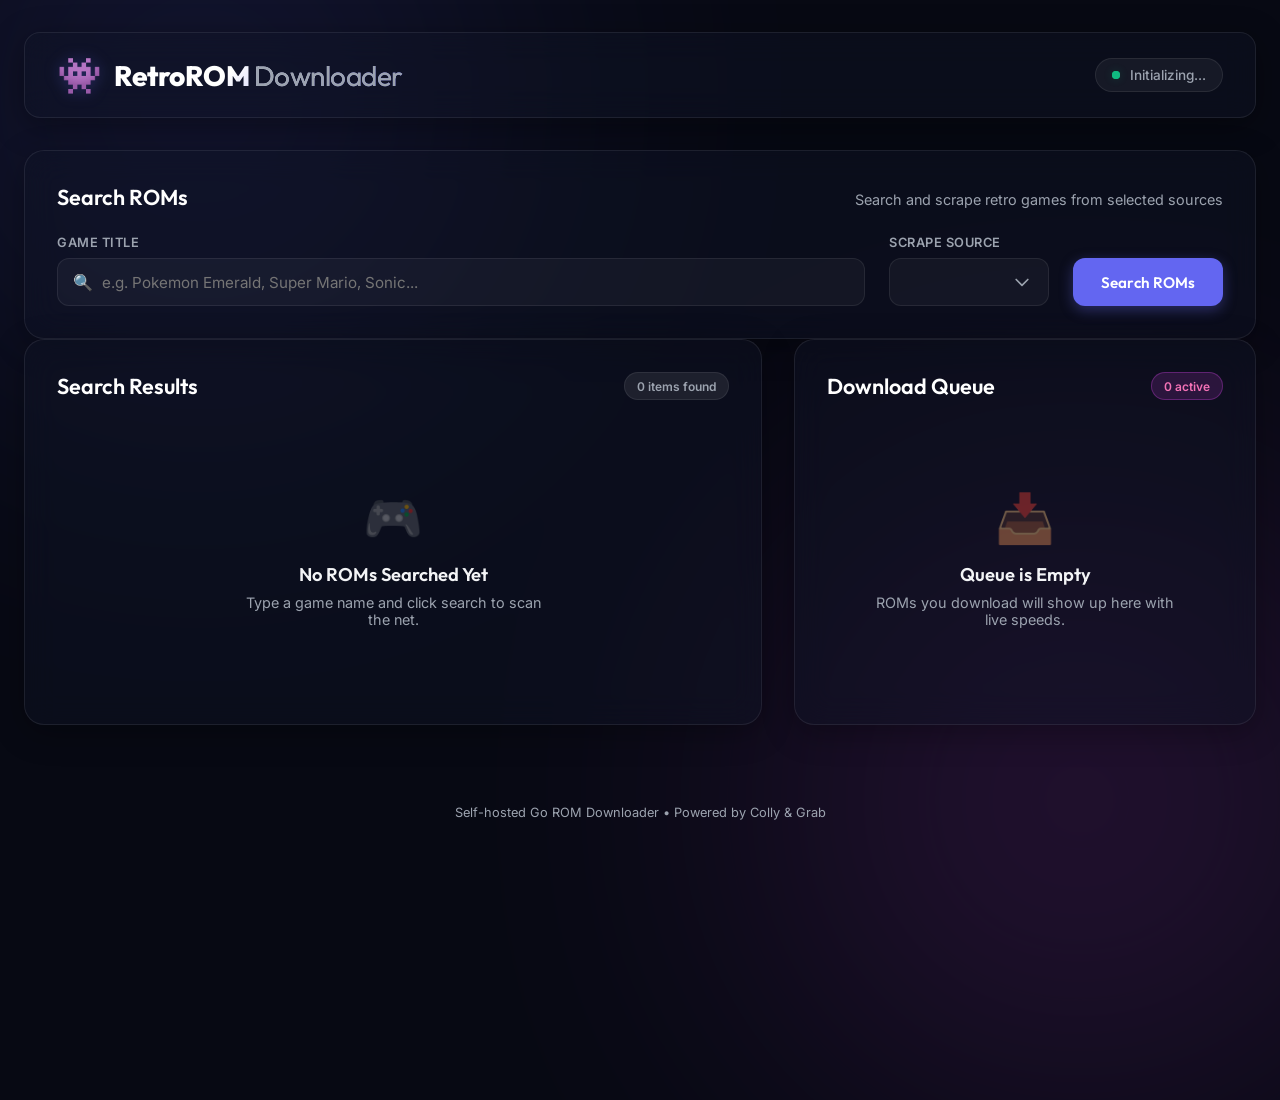
==== static/index.html @ f1692f35 "wrap in web app" ====
<!DOCTYPE html>
<html lang="en">
<head>
    <meta charset="UTF-8">
    <meta name="viewport" content="width=device-width, initial-scale=1.0">
    <title>RetroROM Downloader</title>
    <link rel="preconnect" href="https://fonts.googleapis.com">
    <link rel="preconnect" href="https://fonts.gstatic.com" crossorigin>
    <link href="https://fonts.googleapis.com/css2?family=Inter:wght@300;400;500;600;700&family=Outfit:wght@400;600;800&display=swap" rel="stylesheet">
    <link rel="stylesheet" href="/static/style.css">
</head>
<body>
    <div class="background-glow bg-glow-1"></div>
    <div class="background-glow bg-glow-2"></div>

    <div class="app-container">
        <!-- Header -->
        <header class="app-header">
            <div class="logo-area">
                <span class="logo-icon">👾</span>
                <h1>RetroROM <span>Downloader</span></h1>
            </div>
            <div class="server-config" id="server-config">
                <span class="pulse-indicator"></span>
                <span class="config-text">Initializing...</span>
            </div>
        </header>

        <main class="app-main">
            <!-- Search Section -->
            <section class="card search-card">
                <div class="card-header">
                    <h2>Search ROMs</h2>
                    <p class="subtitle">Search and scrape retro games from selected sources</p>
                </div>
                <form id="search-form" class="search-form">
                    <div class="form-group flex-1">
                        <label for="search-query">Game Title</label>
                        <div class="input-wrapper">
                            <span class="input-icon">🔍</span>
                            <input type="text" id="search-query" placeholder="e.g. Pokemon Emerald, Super Mario, Sonic..." required>
                        </div>
                    </div>
                    <div class="form-group">
                        <label for="source-select">Scrape Source</label>
                        <select id="source-select">
                            <!-- Dynamically loaded -->
                        </select>
                    </div>
                    <button type="submit" class="btn btn-primary" id="search-btn">
                        <span>Search ROMs</span>
                    </button>
                </form>
            </section>

            <!-- Results & Queue Layout -->
            <div class="layout-grid">
                <!-- Results Panel -->
                <section class="card results-card">
                    <div class="card-header">
                        <h2>Search Results</h2>
                        <span class="badge" id="results-count">0 items found</span>
                    </div>
                    
                    <div id="no-results" class="empty-state">
                        <span class="empty-icon">🎮</span>
                        <h3>No ROMs Searched Yet</h3>
                        <p>Type a game name and click search to scan the net.</p>
                    </div>

                    <div id="search-loading" class="skeleton-wrapper hidden">
                        <div class="skeleton-card"></div>
                        <div class="skeleton-card"></div>
                        <div class="skeleton-card"></div>
                    </div>

                    <div id="results-grid" class="results-grid hidden">
                        <!-- Dynamically populated -->
                    </div>
                </section>

                <!-- Queue / Downloads Panel -->
                <section class="card queue-card">
                    <div class="card-header">
                        <h2>Download Queue</h2>
                        <span class="badge badge-accent" id="active-count">0 active</span>
                    </div>

                    <div id="empty-queue" class="empty-state">
                        <span class="empty-icon">📥</span>
                        <h3>Queue is Empty</h3>
                        <p>ROMs you download will show up here with live speeds.</p>
                    </div>

                    <div id="queue-list" class="queue-list">
                        <!-- Dynamically populated -->
                    </div>
                </section>
            </div>
        </main>

        <footer class="app-footer">
            <p>Self-hosted Go ROM Downloader &bull; Powered by Colly & Grab</p>
        </footer>
    </div>

    <script src="/static/app.js"></script>
</body>
</html>
---- static/style.css ----
:root {
    --bg-dark: #070913;
    --bg-card: rgba(16, 20, 38, 0.45);
    --border-glass: rgba(255, 255, 255, 0.08);
    --border-hover: rgba(255, 255, 255, 0.15);
    
    --primary: #6366f1;
    --primary-glow: rgba(99, 102, 241, 0.35);
    --primary-hover: #4f46e5;
    
    --accent: #d946ef;
    --accent-glow: rgba(217, 70, 239, 0.25);
    
    --success: #10b981;
    --success-glow: rgba(16, 185, 129, 0.2);
    --warning: #f59e0b;
    --danger: #ef4444;

    --text-main: #f3f4f6;
    --text-muted: #9ca3af;
    --text-inverse: #ffffff;
    
    --font-heading: 'Outfit', -apple-system, BlinkMacSystemFont, "Segoe UI", Roboto, sans-serif;
    --font-body: 'Inter', -apple-system, BlinkMacSystemFont, "Segoe UI", Roboto, sans-serif;
    
    --transition-smooth: all 0.3s cubic-bezier(0.4, 0, 0.2, 1);
}

* {
    box-sizing: border-box;
    margin: 0;
    padding: 0;
}

body {
    background-color: var(--bg-dark);
    color: var(--text-main);
    font-family: var(--font-body);
    min-height: 100vh;
    position: relative;
    overflow-x: hidden;
    padding-bottom: 2rem;
}

/* Background Glowing Blobs */
.background-glow {
    position: absolute;
    width: 600px;
    height: 600px;
    border-radius: 50%;
    filter: blur(150px);
    opacity: 0.15;
    z-index: -1;
    pointer-events: none;
}

.bg-glow-1 {
    background: var(--primary);
    top: -200px;
    left: -100px;
}

.bg-glow-2 {
    background: var(--accent);
    bottom: -200px;
    right: -100px;
}

.app-container {
    max-width: 1400px;
    margin: 0 auto;
    padding: 2rem 1.5rem;
    display: flex;
    flex-direction: column;
    gap: 2rem;
}

/* Header */
.app-header {
    display: flex;
    justify-content: space-between;
    align-items: center;
    padding: 1.25rem 2rem;
    background: var(--bg-card);
    border: 1px solid var(--border-glass);
    backdrop-filter: blur(16px);
    -webkit-backdrop-filter: blur(16px);
    border-radius: 16px;
    box-shadow: 0 8px 32px 0 rgba(0, 0, 0, 0.37);
}

.logo-area {
    display: flex;
    align-items: center;
    gap: 0.75rem;
}

.logo-icon {
    font-size: 2.25rem;
    filter: drop-shadow(0 0 8px var(--primary-glow));
    animation: float 3s ease-in-out infinite;
}

.logo-area h1 {
    font-family: var(--font-heading);
    font-weight: 800;
    font-size: 1.75rem;
    letter-spacing: -0.5px;
    background: linear-gradient(135deg, #fff 40%, var(--primary) 100%);
    -webkit-background-clip: text;
    -webkit-text-fill-color: transparent;
}

.logo-area h1 span {
    font-weight: 400;
    color: var(--text-muted);
    -webkit-text-fill-color: var(--text-muted);
}

.server-config {
    display: flex;
    align-items: center;
    gap: 0.65rem;
    background: rgba(255, 255, 255, 0.05);
    padding: 0.5rem 1rem;
    border-radius: 99px;
    border: 1px solid var(--border-glass);
}

.pulse-indicator {
    width: 8px;
    height: 8px;
    background-color: var(--success);
    border-radius: 50%;
    box-shadow: 0 0 10px var(--success-glow);
    position: relative;
}

.pulse-indicator::after {
    content: '';
    position: absolute;
    width: 100%;
    height: 100%;
    top: 0;
    left: 0;
    background-color: var(--success);
    border-radius: 50%;
    animation: ping 1.5s cubic-bezier(0, 0, 0.2, 1) infinite;
}

.config-text {
    font-size: 0.85rem;
    font-weight: 500;
    color: var(--text-muted);
}

.config-text strong {
    color: var(--text-main);
}

/* Cards Design */
.card {
    background: var(--bg-card);
    border: 1px solid var(--border-glass);
    backdrop-filter: blur(16px);
    -webkit-backdrop-filter: blur(16px);
    border-radius: 20px;
    padding: 2rem;
    box-shadow: 0 8px 32px 0 rgba(0, 0, 0, 0.3);
    transition: var(--transition-smooth);
}

.card:hover {
    border-color: rgba(255, 255, 255, 0.12);
    box-shadow: 0 12px 40px 0 rgba(0, 0, 0, 0.4);
}

.card-header {
    margin-bottom: 1.5rem;
    display: flex;
    justify-content: space-between;
    align-items: center;
}

.card-header h2 {
    font-family: var(--font-heading);
    font-weight: 600;
    font-size: 1.35rem;
    color: #ffffff;
}

.subtitle {
    font-size: 0.9rem;
    color: var(--text-muted);
    margin-top: 0.25rem;
}

.badge {
    background: rgba(255, 255, 255, 0.08);
    border: 1px solid var(--border-glass);
    padding: 0.35rem 0.75rem;
    border-radius: 99px;
    font-size: 0.75rem;
    font-weight: 600;
    color: var(--text-muted);
}

.badge-accent {
    background: rgba(217, 70, 239, 0.15);
    border-color: rgba(217, 70, 239, 0.3);
    color: #f472b6;
}

/* Search Form */
.search-form {
    display: flex;
    flex-wrap: wrap;
    gap: 1.5rem;
    align-items: flex-end;
}

.form-group {
    display: flex;
    flex-direction: column;
    gap: 0.5rem;
}

.flex-1 {
    flex: 1;
    min-width: 280px;
}

.form-group label {
    font-size: 0.8rem;
    font-weight: 600;
    text-transform: uppercase;
    letter-spacing: 0.5px;
    color: var(--text-muted);
}

.input-wrapper {
    position: relative;
    display: flex;
    align-items: center;
}

.input-icon {
    position: absolute;
    left: 1rem;
    font-size: 1rem;
    color: var(--text-muted);
}

.search-form input[type="text"],
.search-form select {
    width: 100%;
    background: rgba(255, 255, 255, 0.04);
    border: 1px solid var(--border-glass);
    border-radius: 12px;
    padding: 0.85rem 1rem 0.85rem 2.75rem;
    color: var(--text-main);
    font-family: var(--font-body);
    font-size: 0.95rem;
    outline: none;
    transition: var(--transition-smooth);
}

.search-form select {
    padding-left: 1.25rem;
    cursor: pointer;
    min-width: 160px;
    appearance: none;
    background-image: url("data:image/svg+xml,%3Csvg xmlns='http://www.w3.org/2000/svg' fill='none' viewBox='0 0 24 24' stroke='%239ca3af'%3E%3Cpath stroke-linecap='round' stroke-linejoin='round' stroke-width='2' d='M19 9l-7 7-7-7'/%3E%3C/svg%3E");
    background-repeat: no-repeat;
    background-position: right 1rem center;
    background-size: 1.25rem;
    padding-right: 2.75rem;
}

.search-form input[type="text"]:focus,
.search-form select:focus {
    border-color: var(--primary);
    background: rgba(255, 255, 255, 0.08);
    box-shadow: 0 0 0 3px var(--primary-glow);
}

.btn {
    border: none;
    border-radius: 12px;
    padding: 0.9rem 1.75rem;
    font-family: var(--font-heading);
    font-weight: 600;
    font-size: 0.95rem;
    cursor: pointer;
    display: flex;
    align-items: center;
    justify-content: center;
    gap: 0.5rem;
    transition: var(--transition-smooth);
}

.btn-primary {
    background: var(--primary);
    color: var(--text-inverse);
    box-shadow: 0 4px 14px 0 var(--primary-glow);
}

.btn-primary:hover {
    background: var(--primary-hover);
    transform: translateY(-2px);
    box-shadow: 0 6px 20px 0 var(--primary-glow);
}

.btn-primary:active {
    transform: translateY(0);
}

.btn-secondary {
    background: rgba(255, 255, 255, 0.06);
    border: 1px solid var(--border-glass);
    color: var(--text-main);
}

.btn-secondary:hover {
    background: rgba(255, 255, 255, 0.12);
    border-color: var(--border-hover);
}

/* Layout Grid */
.layout-grid {
    display: grid;
    grid-template-columns: 1.6fr 1fr;
    gap: 2rem;
}

@media (max-width: 1024px) {
    .layout-grid {
        grid-template-columns: 1fr;
    }
}

/* Empty States */
.empty-state {
    display: flex;
    flex-direction: column;
    align-items: center;
    justify-content: center;
    padding: 4rem 2rem;
    text-align: center;
    color: var(--text-muted);
}

.empty-icon {
    font-size: 3rem;
    margin-bottom: 1rem;
    opacity: 0.4;
}

.empty-state h3 {
    font-family: var(--font-heading);
    font-weight: 600;
    font-size: 1.15rem;
    color: var(--text-main);
    margin-bottom: 0.5rem;
}

.empty-state p {
    font-size: 0.9rem;
    max-width: 320px;
}

/* Results Grid */
.results-grid {
    display: flex;
    flex-direction: column;
    gap: 1rem;
    max-height: 520px;
    overflow-y: auto;
    padding-right: 0.5rem;
}

/* Scrollbar Customization */
.results-grid::-webkit-scrollbar,
.queue-list::-webkit-scrollbar {
    width: 6px;
}

.results-grid::-webkit-scrollbar-track,
.queue-list::-webkit-scrollbar-track {
    background: rgba(255, 255, 255, 0.02);
    border-radius: 99px;
}

.results-grid::-webkit-scrollbar-thumb,
.queue-list::-webkit-scrollbar-thumb {
    background: rgba(255, 255, 255, 0.1);
    border-radius: 99px;
}

.results-grid::-webkit-scrollbar-thumb:hover,
.queue-list::-webkit-scrollbar-thumb:hover {
    background: rgba(255, 255, 255, 0.2);
}

.rom-item {
    display: flex;
    justify-content: space-between;
    align-items: center;
    padding: 1rem 1.25rem;
    background: rgba(255, 255, 255, 0.02);
    border: 1px solid var(--border-glass);
    border-radius: 12px;
    transition: var(--transition-smooth);
}

.rom-item:hover {
    background: rgba(255, 255, 255, 0.05);
    border-color: var(--border-hover);
    transform: translateX(4px);
}

.rom-info {
    display: flex;
    flex-direction: column;
    gap: 0.35rem;
}

.rom-name {
    font-size: 0.95rem;
    font-weight: 600;
    color: #ffffff;
}

.rom-meta {
    display: flex;
    align-items: center;
    gap: 0.75rem;
    font-size: 0.8rem;
    color: var(--text-muted);
}

.rom-console-badge {
    background: rgba(99, 102, 241, 0.12);
    color: #a5b4fc;
    padding: 0.15rem 0.5rem;
    border-radius: 6px;
    font-size: 0.75rem;
    font-weight: 500;
}

.btn-download-action {
    padding: 0.5rem 1rem;
    font-size: 0.85rem;
    border-radius: 8px;
}

/* Queue List & Progress Cards */
.queue-list {
    display: flex;
    flex-direction: column;
    gap: 1rem;
    max-height: 520px;
    overflow-y: auto;
    padding-right: 0.5rem;
}

.download-task-card {
    background: rgba(255, 255, 255, 0.02);
    border: 1px solid var(--border-glass);
    border-radius: 14px;
    padding: 1.25rem;
    display: flex;
    flex-direction: column;
    gap: 0.85rem;
    transition: var(--transition-smooth);
}

.task-header {
    display: flex;
    justify-content: space-between;
    align-items: flex-start;
    gap: 0.5rem;
}

.task-title {
    font-size: 0.95rem;
    font-weight: 600;
    color: #ffffff;
    line-height: 1.3;
}

.task-console {
    font-size: 0.75rem;
    color: var(--text-muted);
    margin-top: 0.15rem;
}

.task-status-badge {
    font-size: 0.7rem;
    font-weight: 700;
    text-transform: uppercase;
    padding: 0.2rem 0.5rem;
    border-radius: 6px;
    letter-spacing: 0.2px;
}

.status-queued {
    background: rgba(245, 158, 11, 0.15);
    color: #fbbf24;
}

.status-downloading {
    background: rgba(99, 102, 241, 0.15);
    color: #818cf8;
}

.status-completed {
    background: rgba(16, 185, 129, 0.15);
    color: #34d399;
}

.status-failed {
    background: rgba(239, 68, 68, 0.15);
    color: #f87171;
}

.progress-container {
    width: 100%;
    display: flex;
    flex-direction: column;
    gap: 0.4rem;
}

.progress-bar-bg {
    width: 100%;
    height: 6px;
    background: rgba(255, 255, 255, 0.06);
    border-radius: 99px;
    overflow: hidden;
}

.progress-bar-fill {
    height: 100%;
    background: linear-gradient(90deg, var(--primary) 0%, var(--accent) 100%);
    border-radius: 99px;
    width: 0%;
    transition: width 0.3s cubic-bezier(0.4, 0, 0.2, 1);
}

.task-card-completed .progress-bar-fill {
    background: var(--success);
}

.task-card-failed .progress-bar-fill {
    background: var(--danger);
}

.progress-metrics {
    display: flex;
    justify-content: space-between;
    font-size: 0.75rem;
    color: var(--text-muted);
}

.metric-left {
    display: flex;
    gap: 0.75rem;
}

.metric-highlight {
    color: var(--text-main);
    font-weight: 500;
}

.metric-error {
    color: #f87171;
    font-weight: 500;
    max-width: 250px;
    overflow: hidden;
    text-overflow: ellipsis;
    white-space: nowrap;
}

/* Skeleton Loading Animation */
.skeleton-wrapper {
    display: flex;
    flex-direction: column;
    gap: 1rem;
}

.skeleton-card {
    height: 60px;
    background: linear-gradient(90deg, rgba(255, 255, 255, 0.01) 25%, rgba(255, 255, 255, 0.05) 50%, rgba(255, 255, 255, 0.01) 75%);
    background-size: 200% 100%;
    animation: loading 1.5s infinite;
    border-radius: 12px;
    border: 1px solid var(--border-glass);
}

/* Footer */
.app-footer {
    text-align: center;
    margin-top: 3rem;
    font-size: 0.8rem;
    color: var(--text-muted);
}

/* Keyframe Animations */
@keyframes float {
    0%, 100% {
        transform: translateY(0);
    }
    50% {
        transform: translateY(-6px);
    }
}

@keyframes ping {
    75%, 100% {
        transform: scale(2.2);
        opacity: 0;
    }
}

@keyframes loading {
    0% {
        background-position: 200% 0;
    }
    100% {
        background-position: -200% 0;
    }
}

/* Helper Utilities */
.hidden {
    display: none !important;
}
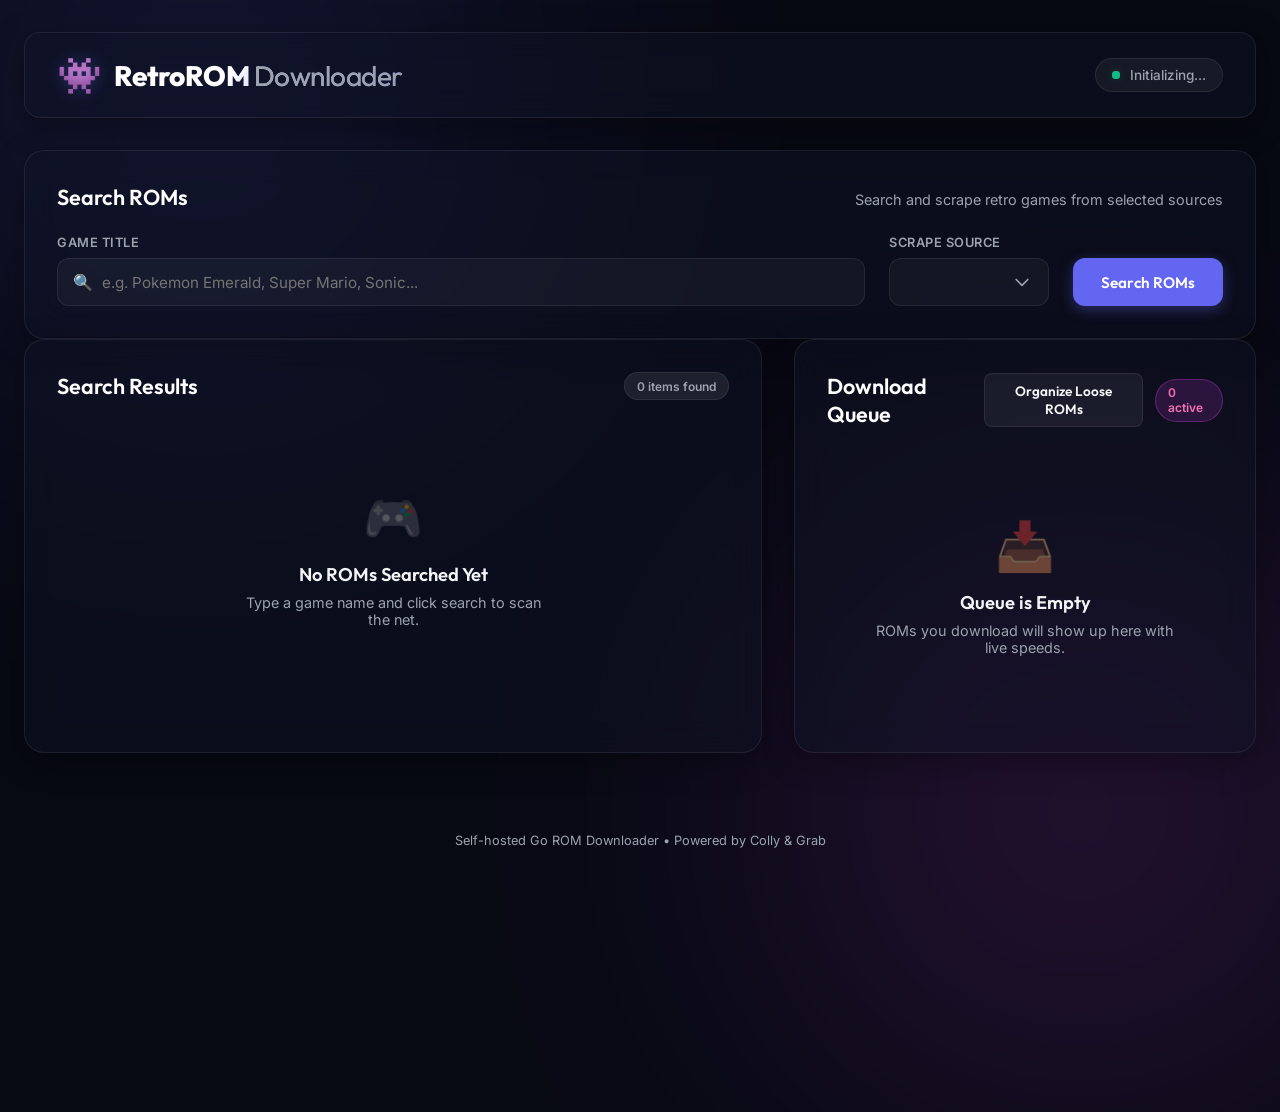
==== commit d2c0f056: "click for process" ====
--- a/static/index.html
+++ b/static/index.html
@@ -83,7 +83,10 @@
                 <section class="card queue-card">
                     <div class="card-header">
                         <h2>Download Queue</h2>
-                        <span class="badge badge-accent" id="active-count">0 active</span>
+                        <div style="display: flex; align-items: center; gap: 0.75rem;">
+                            <button id="organize-btn" class="btn btn-secondary btn-download-action">Organize Loose ROMs</button>
+                            <span class="badge badge-accent" id="active-count">0 active</span>
+                        </div>
                     </div>
 
                     <div id="empty-queue" class="empty-state">
--- a/static/style.css
+++ b/static/style.css
@@ -519,6 +519,11 @@
     color: #34d399;
 }
 
+.status-decompressing {
+    background: rgba(217, 70, 239, 0.15);
+    color: #e879f9;
+}
+
 .status-failed {
     background: rgba(239, 68, 68, 0.15);
     color: #f87171;
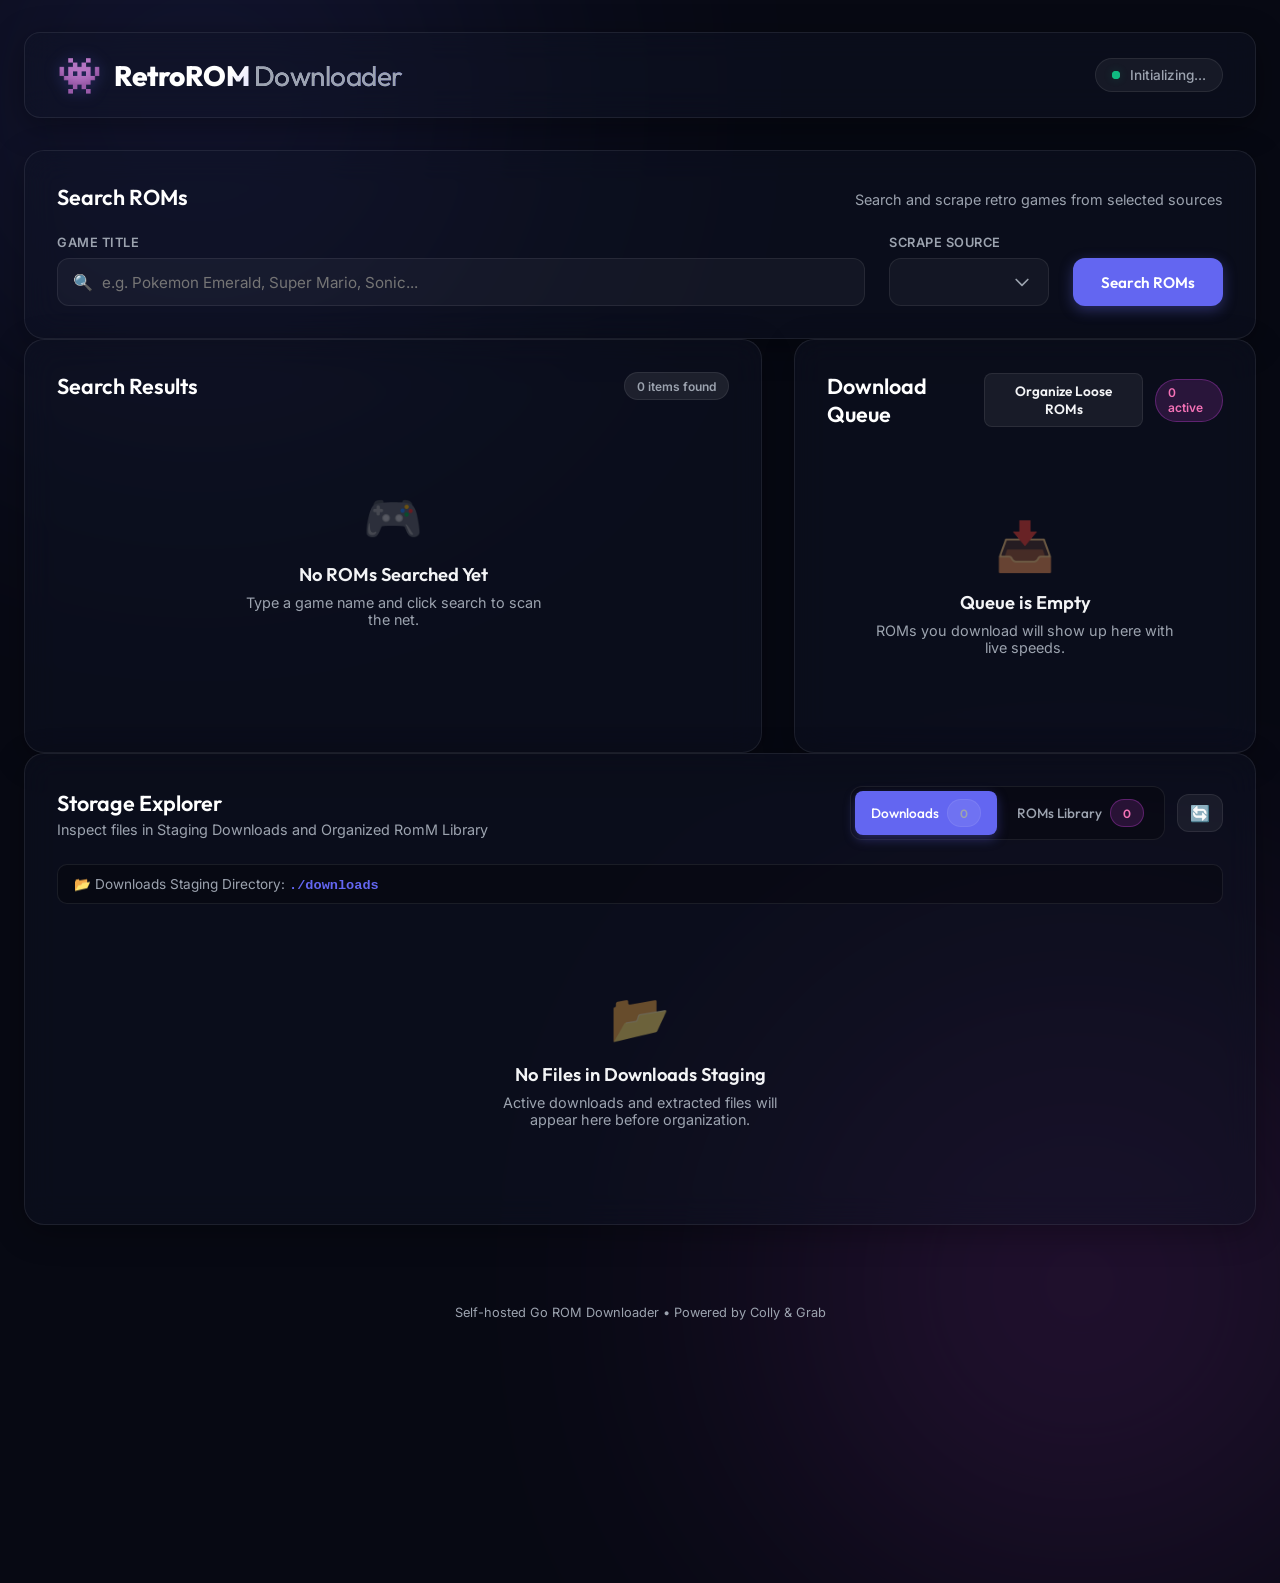
==== commit a2d9a208: "map roms folder and list files in web interface" ====
--- a/static/index.html
+++ b/static/index.html
@@ -100,6 +100,85 @@
                     </div>
                 </section>
             </div>
+
+            <!-- Storage & ROMs Explorer Section -->
+            <section class="card files-card">
+                <div class="card-header">
+                    <div>
+                        <h2>Storage Explorer</h2>
+                        <p class="subtitle">Inspect files in Staging Downloads and Organized RomM Library</p>
+                    </div>
+                    <div style="display: flex; align-items: center; gap: 0.75rem;">
+                        <div class="tab-buttons">
+                            <button id="tab-downloads-btn" class="btn btn-tab active">
+                                <span>Downloads</span>
+                                <span class="badge" id="downloads-count-badge">0</span>
+                            </button>
+                            <button id="tab-roms-btn" class="btn btn-tab">
+                                <span>ROMs Library</span>
+                                <span class="badge badge-accent" id="roms-count-badge">0</span>
+                            </button>
+                        </div>
+                        <button id="refresh-files-btn" class="btn btn-secondary btn-icon-only" title="Refresh files list">
+                            🔄
+                        </button>
+                    </div>
+                </div>
+
+                <!-- Downloads View -->
+                <div id="downloads-files-view" class="files-view">
+                    <div class="folder-path-bar">
+                        📂 <span>Downloads Staging Directory:</span> <strong id="downloads-path-display">./downloads</strong>
+                    </div>
+                    <div id="downloads-empty" class="empty-state">
+                        <span class="empty-icon">📂</span>
+                        <h3>No Files in Downloads Staging</h3>
+                        <p>Active downloads and extracted files will appear here before organization.</p>
+                    </div>
+                    <div id="downloads-file-table" class="file-table-wrapper hidden">
+                        <table class="file-table">
+                            <thead>
+                                <tr>
+                                    <th>Name</th>
+                                    <th>Path</th>
+                                    <th>Size</th>
+                                    <th>Modified</th>
+                                </tr>
+                            </thead>
+                            <tbody id="downloads-file-list">
+                                <!-- Populated dynamically -->
+                            </tbody>
+                        </table>
+                    </div>
+                </div>
+
+                <!-- ROMs View -->
+                <div id="roms-files-view" class="files-view hidden">
+                    <div class="folder-path-bar">
+                        👾 <span>RomM Library Directory:</span> <strong id="roms-path-display">./roms</strong>
+                    </div>
+                    <div id="roms-empty" class="empty-state">
+                        <span class="empty-icon">🕹️</span>
+                        <h3>No Organized ROMs Yet</h3>
+                        <p>Downloaded games will be mapped into platform folders (e.g. snes/, n64/) in RomM style.</p>
+                    </div>
+                    <div id="roms-file-table" class="file-table-wrapper hidden">
+                        <table class="file-table">
+                            <thead>
+                                <tr>
+                                    <th>Name</th>
+                                    <th>Platform / Path</th>
+                                    <th>Size</th>
+                                    <th>Modified</th>
+                                </tr>
+                            </thead>
+                            <tbody id="roms-file-list">
+                                <!-- Populated dynamically -->
+                            </tbody>
+                        </table>
+                    </div>
+                </div>
+            </section>
         </main>
 
         <footer class="app-footer">
--- a/static/style.css
+++ b/static/style.css
@@ -640,3 +640,120 @@
 .hidden {
     display: none !important;
 }
+
+/* Storage & ROMs Explorer Styles */
+.tab-buttons {
+    display: flex;
+    background: rgba(0, 0, 0, 0.25);
+    padding: 4px;
+    border-radius: 12px;
+    border: 1px solid var(--border-glass);
+    gap: 4px;
+}
+
+.btn-tab {
+    background: transparent;
+    border: none;
+    color: var(--text-muted);
+    padding: 0.5rem 1rem;
+    font-size: 0.85rem;
+    font-weight: 500;
+    border-radius: 8px;
+    cursor: pointer;
+    display: flex;
+    align-items: center;
+    gap: 0.5rem;
+    transition: var(--transition-smooth);
+}
+
+.btn-tab:hover {
+    color: var(--text-main);
+}
+
+.btn-tab.active {
+    background: var(--primary);
+    color: #ffffff;
+    box-shadow: 0 4px 12px var(--primary-glow);
+}
+
+.btn-icon-only {
+    padding: 0.5rem 0.75rem;
+    font-size: 1rem;
+    cursor: pointer;
+}
+
+.folder-path-bar {
+    background: rgba(0, 0, 0, 0.25);
+    border: 1px solid var(--border-glass);
+    padding: 0.65rem 1rem;
+    border-radius: 10px;
+    font-size: 0.85rem;
+    color: var(--text-muted);
+    margin-bottom: 1.25rem;
+}
+
+.folder-path-bar strong {
+    color: var(--primary);
+    font-family: monospace;
+}
+
+.file-table-wrapper {
+    overflow-x: auto;
+    border: 1px solid var(--border-glass);
+    border-radius: 12px;
+    background: rgba(0, 0, 0, 0.15);
+}
+
+.file-table {
+    width: 100%;
+    border-collapse: collapse;
+    text-align: left;
+    font-size: 0.9rem;
+}
+
+.file-table th {
+    background: rgba(255, 255, 255, 0.04);
+    padding: 0.75rem 1rem;
+    font-weight: 600;
+    color: var(--text-muted);
+    border-bottom: 1px solid var(--border-glass);
+}
+
+.file-table td {
+    padding: 0.75rem 1rem;
+    border-bottom: 1px solid var(--border-glass);
+    color: var(--text-main);
+}
+
+.file-table tr:last-child td {
+    border-bottom: none;
+}
+
+.file-table tr:hover td {
+    background: rgba(255, 255, 255, 0.03);
+}
+
+.file-icon {
+    margin-right: 0.5rem;
+}
+
+.path-code {
+    font-family: monospace;
+    font-size: 0.85rem;
+    color: var(--text-muted);
+    background: rgba(255, 255, 255, 0.05);
+    padding: 0.15rem 0.4rem;
+    border-radius: 4px;
+}
+
+.platform-badge {
+    background: rgba(217, 70, 239, 0.15);
+    color: var(--accent);
+    border: 1px solid rgba(217, 70, 239, 0.3);
+    padding: 0.15rem 0.5rem;
+    border-radius: 4px;
+    font-size: 0.75rem;
+    font-weight: 600;
+    text-transform: uppercase;
+    margin-right: 0.5rem;
+}
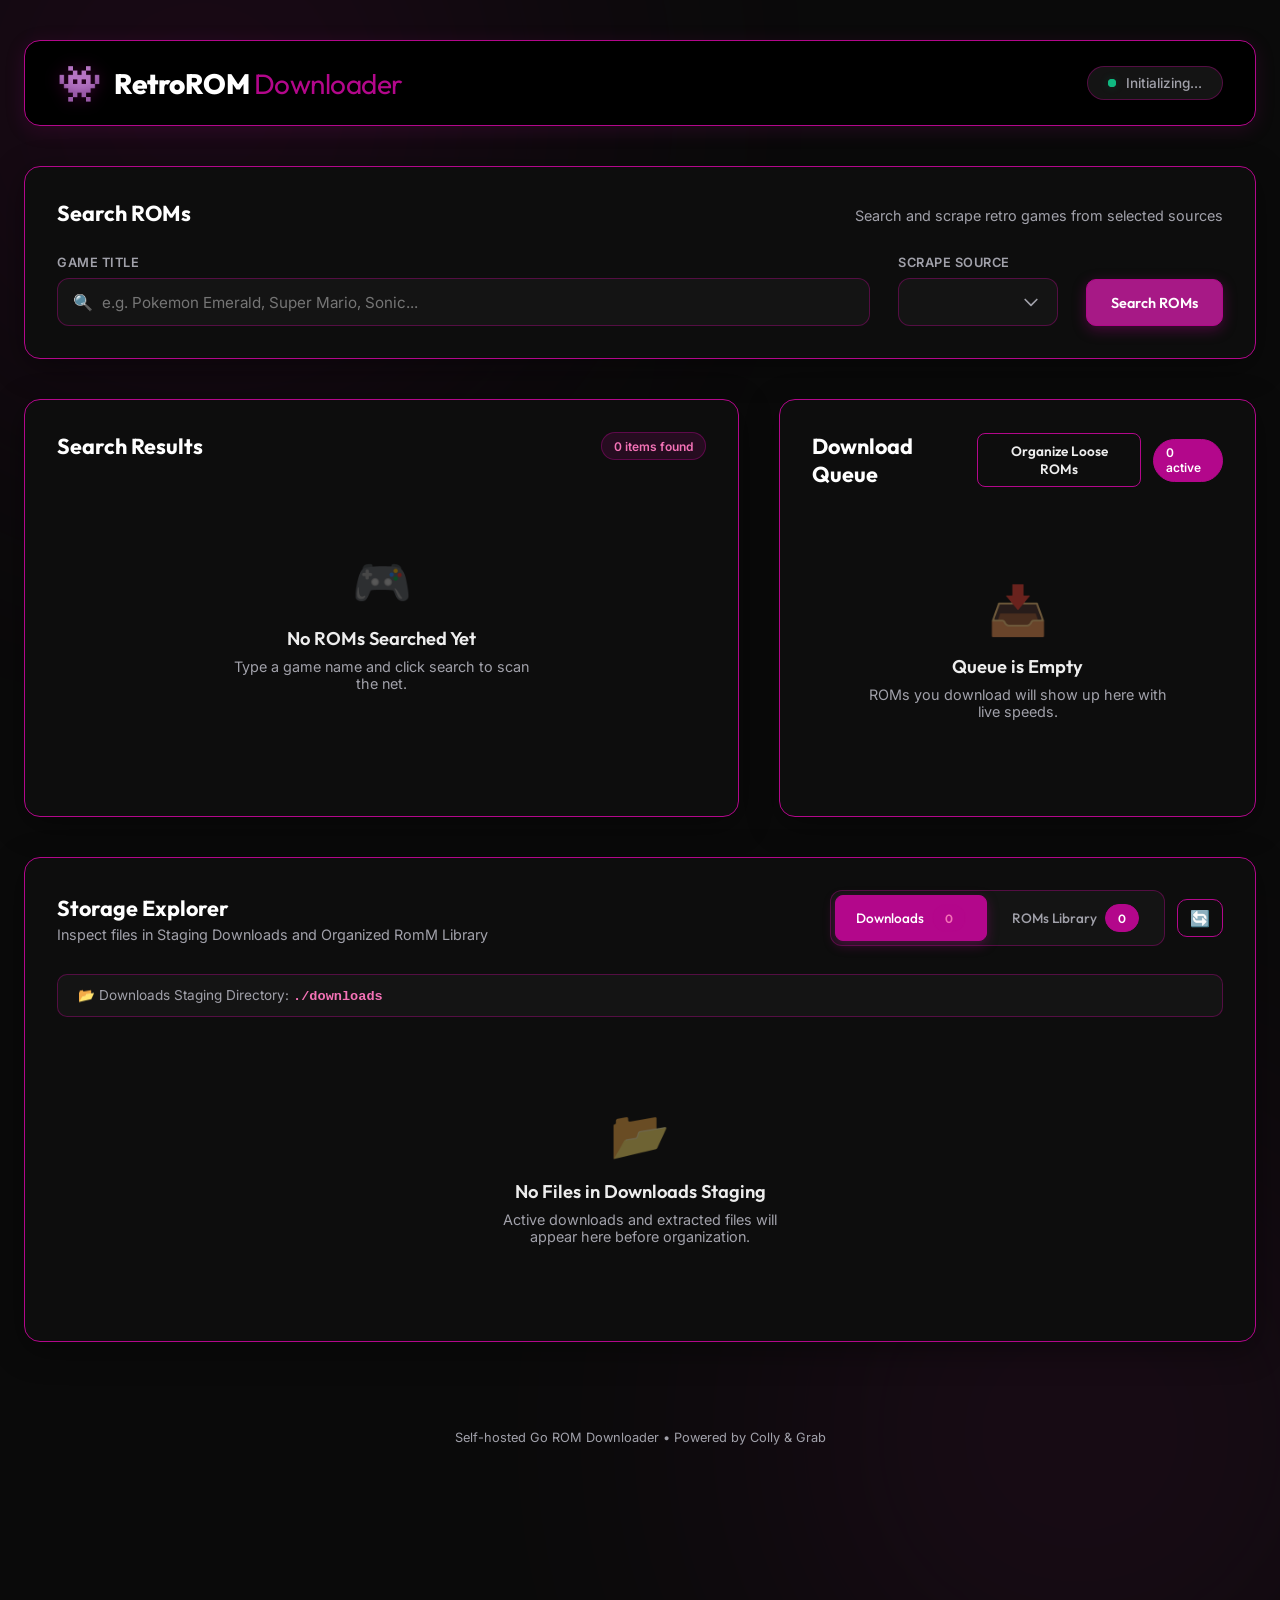
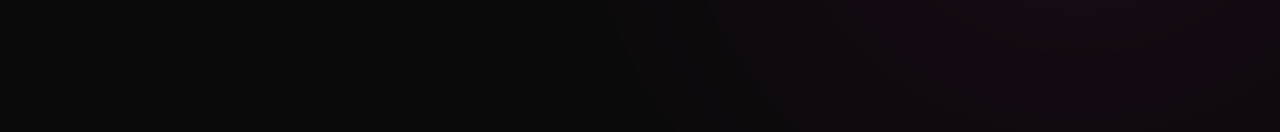
==== commit d1de81b2: "add file deletion from downloads folder in web ui" ====
--- a/static/index.html
+++ b/static/index.html
@@ -143,6 +143,7 @@
                                     <th>Path</th>
                                     <th>Size</th>
                                     <th>Modified</th>
+                                    <th style="text-align: right;">Actions</th>
                                 </tr>
                             </thead>
                             <tbody id="downloads-file-list">
--- a/static/style.css
+++ b/static/style.css
@@ -1,29 +1,31 @@
 :root {
-    --bg-dark: #070913;
-    --bg-card: rgba(16, 20, 38, 0.45);
+    --bg-dark: #0a0a0a;
+    --bg-card: #0d0d0d;
+    --bg-card-secondary: #141414;
+    --border-frontdesk: #b3078b;
+    --border-frontdesk-subtle: rgba(179, 7, 139, 0.4);
     --border-glass: rgba(255, 255, 255, 0.08);
-    --border-hover: rgba(255, 255, 255, 0.15);
     
-    --primary: #6366f1;
-    --primary-glow: rgba(99, 102, 241, 0.35);
-    --primary-hover: #4f46e5;
+    --primary: #a71986;
+    --primary-hover: #920671;
+    --primary-glow: rgba(179, 7, 139, 0.35);
     
-    --accent: #d946ef;
-    --accent-glow: rgba(217, 70, 239, 0.25);
+    --accent: #b3078b;
+    --accent-glow: rgba(179, 7, 139, 0.25);
     
     --success: #10b981;
     --success-glow: rgba(16, 185, 129, 0.2);
     --warning: #f59e0b;
     --danger: #ef4444;
 
-    --text-main: #f3f4f6;
-    --text-muted: #9ca3af;
+    --text-main: #ededed;
+    --text-muted: #a1a1aa;
     --text-inverse: #ffffff;
     
     --font-heading: 'Outfit', -apple-system, BlinkMacSystemFont, "Segoe UI", Roboto, sans-serif;
-    --font-body: 'Inter', -apple-system, BlinkMacSystemFont, "Segoe UI", Roboto, sans-serif;
+    --font-body: 'Inter', Arial, Helvetica, sans-serif;
     
-    --transition-smooth: all 0.3s cubic-bezier(0.4, 0, 0.2, 1);
+    --transition-smooth: all 0.2s cubic-bezier(0.4, 0, 0.2, 1);
 }
 
 * {
@@ -39,7 +41,7 @@
     min-height: 100vh;
     position: relative;
     overflow-x: hidden;
-    padding-bottom: 2rem;
+    padding-bottom: 3rem;
 }
 
 /* Background Glowing Blobs */
@@ -48,20 +50,20 @@
     width: 600px;
     height: 600px;
     border-radius: 50%;
-    filter: blur(150px);
-    opacity: 0.15;
+    filter: blur(160px);
+    opacity: 0.12;
     z-index: -1;
     pointer-events: none;
 }
 
 .bg-glow-1 {
-    background: var(--primary);
+    background: var(--accent);
     top: -200px;
     left: -100px;
 }
 
 .bg-glow-2 {
-    background: var(--accent);
+    background: var(--primary);
     bottom: -200px;
     right: -100px;
 }
@@ -69,24 +71,22 @@
 .app-container {
     max-width: 1400px;
     margin: 0 auto;
-    padding: 2rem 1.5rem;
-    display: flex;
-    flex-direction: column;
-    gap: 2rem;
-}
-
-/* Header */
+    padding: 2.5rem 1.5rem;
+    display: flex;
+    flex-direction: column;
+    gap: 2.5rem;
+}
+
+/* Header / Navbar - Front Desk Style */
 .app-header {
     display: flex;
     justify-content: space-between;
     align-items: center;
     padding: 1.25rem 2rem;
-    background: var(--bg-card);
-    border: 1px solid var(--border-glass);
-    backdrop-filter: blur(16px);
-    -webkit-backdrop-filter: blur(16px);
+    background: #000000;
+    border: 1px solid var(--border-frontdesk);
     border-radius: 16px;
-    box-shadow: 0 8px 32px 0 rgba(0, 0, 0, 0.37);
+    box-shadow: 0 4px 20px rgba(179, 7, 139, 0.15);
 }
 
 .logo-area {
@@ -106,25 +106,22 @@
     font-weight: 800;
     font-size: 1.75rem;
     letter-spacing: -0.5px;
-    background: linear-gradient(135deg, #fff 40%, var(--primary) 100%);
-    -webkit-background-clip: text;
-    -webkit-text-fill-color: transparent;
+    color: #ffffff;
 }
 
 .logo-area h1 span {
     font-weight: 400;
-    color: var(--text-muted);
-    -webkit-text-fill-color: var(--text-muted);
+    color: var(--border-frontdesk);
 }
 
 .server-config {
     display: flex;
     align-items: center;
     gap: 0.65rem;
-    background: rgba(255, 255, 255, 0.05);
-    padding: 0.5rem 1rem;
+    background: var(--bg-card-secondary);
+    padding: 0.5rem 1.25rem;
     border-radius: 99px;
-    border: 1px solid var(--border-glass);
+    border: 1px solid var(--border-frontdesk-subtle);
 }
 
 .pulse-indicator {
@@ -158,25 +155,29 @@
     color: var(--text-main);
 }
 
-/* Cards Design */
+/* Cards Design - Front Desk Interface Style */
+.app-main {
+    display: flex;
+    flex-direction: column;
+    gap: 2.5rem;
+}
+
 .card {
     background: var(--bg-card);
-    border: 1px solid var(--border-glass);
-    backdrop-filter: blur(16px);
-    -webkit-backdrop-filter: blur(16px);
-    border-radius: 20px;
+    border: 1px solid var(--border-frontdesk);
+    border-radius: 16px;
     padding: 2rem;
-    box-shadow: 0 8px 32px 0 rgba(0, 0, 0, 0.3);
+    box-shadow: 0 8px 32px 0 rgba(0, 0, 0, 0.4);
     transition: var(--transition-smooth);
 }
 
 .card:hover {
-    border-color: rgba(255, 255, 255, 0.12);
-    box-shadow: 0 12px 40px 0 rgba(0, 0, 0, 0.4);
+    border-color: var(--border-frontdesk);
+    box-shadow: 0 0 20px rgba(179, 7, 139, 0.25);
 }
 
 .card-header {
-    margin-bottom: 1.5rem;
+    margin-bottom: 1.75rem;
     display: flex;
     justify-content: space-between;
     align-items: center;
@@ -184,7 +185,7 @@
 
 .card-header h2 {
     font-family: var(--font-heading);
-    font-weight: 600;
+    font-weight: 700;
     font-size: 1.35rem;
     color: #ffffff;
 }
@@ -196,26 +197,26 @@
 }
 
 .badge {
-    background: rgba(255, 255, 255, 0.08);
-    border: 1px solid var(--border-glass);
+    background: rgba(179, 7, 139, 0.15);
+    border: 1px solid var(--border-frontdesk-subtle);
     padding: 0.35rem 0.75rem;
     border-radius: 99px;
     font-size: 0.75rem;
     font-weight: 600;
-    color: var(--text-muted);
+    color: #f472b6;
 }
 
 .badge-accent {
-    background: rgba(217, 70, 239, 0.15);
-    border-color: rgba(217, 70, 239, 0.3);
-    color: #f472b6;
+    background: var(--accent);
+    border-color: var(--accent);
+    color: #ffffff;
 }
 
 /* Search Form */
 .search-form {
     display: flex;
     flex-wrap: wrap;
-    gap: 1.5rem;
+    gap: 1.75rem;
     align-items: flex-end;
 }
 
@@ -254,8 +255,8 @@
 .search-form input[type="text"],
 .search-form select {
     width: 100%;
-    background: rgba(255, 255, 255, 0.04);
-    border: 1px solid var(--border-glass);
+    background: var(--bg-card-secondary);
+    border: 1px solid var(--border-frontdesk-subtle);
     border-radius: 12px;
     padding: 0.85rem 1rem 0.85rem 2.75rem;
     color: var(--text-main);
@@ -270,7 +271,7 @@
     cursor: pointer;
     min-width: 160px;
     appearance: none;
-    background-image: url("data:image/svg+xml,%3Csvg xmlns='http://www.w3.org/2000/svg' fill='none' viewBox='0 0 24 24' stroke='%239ca3af'%3E%3Cpath stroke-linecap='round' stroke-linejoin='round' stroke-width='2' d='M19 9l-7 7-7-7'/%3E%3C/svg%3E");
+    background-image: url("data:image/svg+xml,%3Csvg xmlns='http://www.w3.org/2000/svg' fill='none' viewBox='0 0 24 24' stroke='%23a1a1aa'%3E%3Cpath stroke-linecap='round' stroke-linejoin='round' stroke-width='2' d='M19 9l-7 7-7-7'/%3E%3C/svg%3E");
     background-repeat: no-repeat;
     background-position: right 1rem center;
     background-size: 1.25rem;
@@ -279,18 +280,19 @@
 
 .search-form input[type="text"]:focus,
 .search-form select:focus {
-    border-color: var(--primary);
-    background: rgba(255, 255, 255, 0.08);
+    border-color: var(--accent);
+    background: #18181b;
     box-shadow: 0 0 0 3px var(--primary-glow);
 }
 
+/* Buttons - Front Desk Interface Style */
 .btn {
-    border: none;
-    border-radius: 12px;
-    padding: 0.9rem 1.75rem;
+    border: 1px solid var(--border-frontdesk);
+    border-radius: 10px;
+    padding: 0.85rem 1.5rem;
     font-family: var(--font-heading);
     font-weight: 600;
-    font-size: 0.95rem;
+    font-size: 0.9rem;
     cursor: pointer;
     display: flex;
     align-items: center;
@@ -302,35 +304,47 @@
 .btn-primary {
     background: var(--primary);
     color: var(--text-inverse);
-    box-shadow: 0 4px 14px 0 var(--primary-glow);
+    border-color: var(--border-frontdesk);
+    box-shadow: 0 4px 14px var(--primary-glow);
 }
 
 .btn-primary:hover {
     background: var(--primary-hover);
-    transform: translateY(-2px);
-    box-shadow: 0 6px 20px 0 var(--primary-glow);
-}
-
-.btn-primary:active {
-    transform: translateY(0);
+    border-color: var(--border-frontdesk);
+    box-shadow: 0 0 16px var(--primary-glow);
 }
 
 .btn-secondary {
-    background: rgba(255, 255, 255, 0.06);
-    border: 1px solid var(--border-glass);
+    background: transparent;
+    border: 1px solid var(--border-frontdesk);
     color: var(--text-main);
 }
 
 .btn-secondary:hover {
-    background: rgba(255, 255, 255, 0.12);
-    border-color: var(--border-hover);
-}
-
-/* Layout Grid */
+    background: var(--primary);
+    color: #ffffff;
+}
+
+.btn-cancel {
+    background: transparent;
+    border: 1px solid var(--border-frontdesk);
+    color: #f87171;
+    padding: 0.35rem 0.75rem;
+    font-size: 0.8rem;
+    border-radius: 8px;
+}
+
+.btn-cancel:hover {
+    background: #991b1b;
+    border-color: #ef4444;
+    color: #ffffff;
+}
+
+/* Layout Grid - Generous Panel Spacing */
 .layout-grid {
     display: grid;
-    grid-template-columns: 1.6fr 1fr;
-    gap: 2rem;
+    grid-template-columns: 1.5fr 1fr;
+    gap: 2.5rem;
 }
 
 @media (max-width: 1024px) {
@@ -373,8 +387,8 @@
 .results-grid {
     display: flex;
     flex-direction: column;
-    gap: 1rem;
-    max-height: 520px;
+    gap: 1.25rem;
+    max-height: 540px;
     overflow-y: auto;
     padding-right: 0.5rem;
 }
@@ -393,13 +407,13 @@
 
 .results-grid::-webkit-scrollbar-thumb,
 .queue-list::-webkit-scrollbar-thumb {
-    background: rgba(255, 255, 255, 0.1);
+    background: var(--border-frontdesk-subtle);
     border-radius: 99px;
 }
 
 .results-grid::-webkit-scrollbar-thumb:hover,
 .queue-list::-webkit-scrollbar-thumb:hover {
-    background: rgba(255, 255, 255, 0.2);
+    background: var(--accent);
 }
 
 .rom-item {
@@ -407,15 +421,15 @@
     justify-content: space-between;
     align-items: center;
     padding: 1rem 1.25rem;
-    background: rgba(255, 255, 255, 0.02);
-    border: 1px solid var(--border-glass);
+    background: var(--bg-card-secondary);
+    border: 1px solid var(--border-frontdesk-subtle);
     border-radius: 12px;
     transition: var(--transition-smooth);
 }
 
 .rom-item:hover {
-    background: rgba(255, 255, 255, 0.05);
-    border-color: var(--border-hover);
+    background: #18181b;
+    border-color: var(--border-frontdesk);
     transform: translateX(4px);
 }
 
@@ -440,8 +454,9 @@
 }
 
 .rom-console-badge {
-    background: rgba(99, 102, 241, 0.12);
-    color: #a5b4fc;
+    background: rgba(179, 7, 139, 0.18);
+    color: #f472b6;
+    border: 1px solid var(--border-frontdesk-subtle);
     padding: 0.15rem 0.5rem;
     border-radius: 6px;
     font-size: 0.75rem;
@@ -458,21 +473,25 @@
 .queue-list {
     display: flex;
     flex-direction: column;
-    gap: 1rem;
-    max-height: 520px;
+    gap: 1.25rem;
+    max-height: 540px;
     overflow-y: auto;
     padding-right: 0.5rem;
 }
 
 .download-task-card {
-    background: rgba(255, 255, 255, 0.02);
-    border: 1px solid var(--border-glass);
+    background: var(--bg-card-secondary);
+    border: 1px solid var(--border-frontdesk-subtle);
     border-radius: 14px;
     padding: 1.25rem;
     display: flex;
     flex-direction: column;
     gap: 0.85rem;
     transition: var(--transition-smooth);
+}
+
+.download-task-card:hover {
+    border-color: var(--border-frontdesk);
 }
 
 .task-header {
@@ -510,8 +529,9 @@
 }
 
 .status-downloading {
-    background: rgba(99, 102, 241, 0.15);
-    color: #818cf8;
+    background: rgba(179, 7, 139, 0.2);
+    color: #f472b6;
+    border: 1px solid var(--border-frontdesk-subtle);
 }
 
 .status-completed {
@@ -520,8 +540,8 @@
 }
 
 .status-decompressing {
-    background: rgba(217, 70, 239, 0.15);
-    color: #e879f9;
+    background: rgba(179, 7, 139, 0.3);
+    color: #ffffff;
 }
 
 .status-failed {
@@ -539,7 +559,7 @@
 .progress-bar-bg {
     width: 100%;
     height: 6px;
-    background: rgba(255, 255, 255, 0.06);
+    background: rgba(255, 255, 255, 0.08);
     border-radius: 99px;
     overflow: hidden;
 }
@@ -595,11 +615,11 @@
 
 .skeleton-card {
     height: 60px;
-    background: linear-gradient(90deg, rgba(255, 255, 255, 0.01) 25%, rgba(255, 255, 255, 0.05) 50%, rgba(255, 255, 255, 0.01) 75%);
+    background: linear-gradient(90deg, rgba(255, 255, 255, 0.01) 25%, rgba(179, 7, 139, 0.1) 50%, rgba(255, 255, 255, 0.01) 75%);
     background-size: 200% 100%;
     animation: loading 1.5s infinite;
     border-radius: 12px;
-    border: 1px solid var(--border-glass);
+    border: 1px solid var(--border-frontdesk-subtle);
 }
 
 /* Footer */
@@ -641,21 +661,21 @@
     display: none !important;
 }
 
-/* Storage & ROMs Explorer Styles */
+/* Storage & ROMs Explorer Styles - Front Desk Theme */
 .tab-buttons {
     display: flex;
-    background: rgba(0, 0, 0, 0.25);
+    background: var(--bg-card-secondary);
     padding: 4px;
     border-radius: 12px;
-    border: 1px solid var(--border-glass);
+    border: 1px solid var(--border-frontdesk-subtle);
     gap: 4px;
 }
 
 .btn-tab {
     background: transparent;
-    border: none;
-    color: var(--text-muted);
-    padding: 0.5rem 1rem;
+    border: 1px solid transparent;
+    color: var(--text-muted);
+    padding: 0.5rem 1.25rem;
     font-size: 0.85rem;
     font-weight: 500;
     border-radius: 8px;
@@ -668,10 +688,13 @@
 
 .btn-tab:hover {
     color: var(--text-main);
+    background: rgba(179, 7, 139, 0.2);
+    border-color: var(--border-frontdesk-subtle);
 }
 
 .btn-tab.active {
-    background: var(--primary);
+    background: var(--accent);
+    border-color: var(--border-frontdesk);
     color: #ffffff;
     box-shadow: 0 4px 12px var(--primary-glow);
 }
@@ -683,25 +706,25 @@
 }
 
 .folder-path-bar {
-    background: rgba(0, 0, 0, 0.25);
-    border: 1px solid var(--border-glass);
-    padding: 0.65rem 1rem;
+    background: var(--bg-card-secondary);
+    border: 1px solid var(--border-frontdesk-subtle);
+    padding: 0.75rem 1.25rem;
     border-radius: 10px;
     font-size: 0.85rem;
     color: var(--text-muted);
-    margin-bottom: 1.25rem;
+    margin-bottom: 1.5rem;
 }
 
 .folder-path-bar strong {
-    color: var(--primary);
+    color: #f472b6;
     font-family: monospace;
 }
 
 .file-table-wrapper {
     overflow-x: auto;
-    border: 1px solid var(--border-glass);
+    border: 1px solid var(--border-frontdesk-subtle);
     border-radius: 12px;
-    background: rgba(0, 0, 0, 0.15);
+    background: var(--bg-card-secondary);
 }
 
 .file-table {
@@ -712,16 +735,19 @@
 }
 
 .file-table th {
-    background: rgba(255, 255, 255, 0.04);
-    padding: 0.75rem 1rem;
+    background: #141414;
+    padding: 0.85rem 1.25rem;
     font-weight: 600;
-    color: var(--text-muted);
-    border-bottom: 1px solid var(--border-glass);
+    font-size: 0.75rem;
+    text-transform: uppercase;
+    letter-spacing: 0.5px;
+    color: var(--text-muted);
+    border-bottom: 1px solid var(--border-frontdesk-subtle);
 }
 
 .file-table td {
-    padding: 0.75rem 1rem;
-    border-bottom: 1px solid var(--border-glass);
+    padding: 0.85rem 1.25rem;
+    border-bottom: 1px solid rgba(255, 255, 255, 0.05);
     color: var(--text-main);
 }
 
@@ -730,7 +756,7 @@
 }
 
 .file-table tr:hover td {
-    background: rgba(255, 255, 255, 0.03);
+    background: rgba(179, 7, 139, 0.1);
 }
 
 .file-icon {
@@ -747,11 +773,11 @@
 }
 
 .platform-badge {
-    background: rgba(217, 70, 239, 0.15);
-    color: var(--accent);
-    border: 1px solid rgba(217, 70, 239, 0.3);
+    background: var(--primary);
+    color: #ffffff;
+    border: 1px solid var(--border-frontdesk);
     padding: 0.15rem 0.5rem;
-    border-radius: 4px;
+    border-radius: 6px;
     font-size: 0.75rem;
     font-weight: 600;
     text-transform: uppercase;
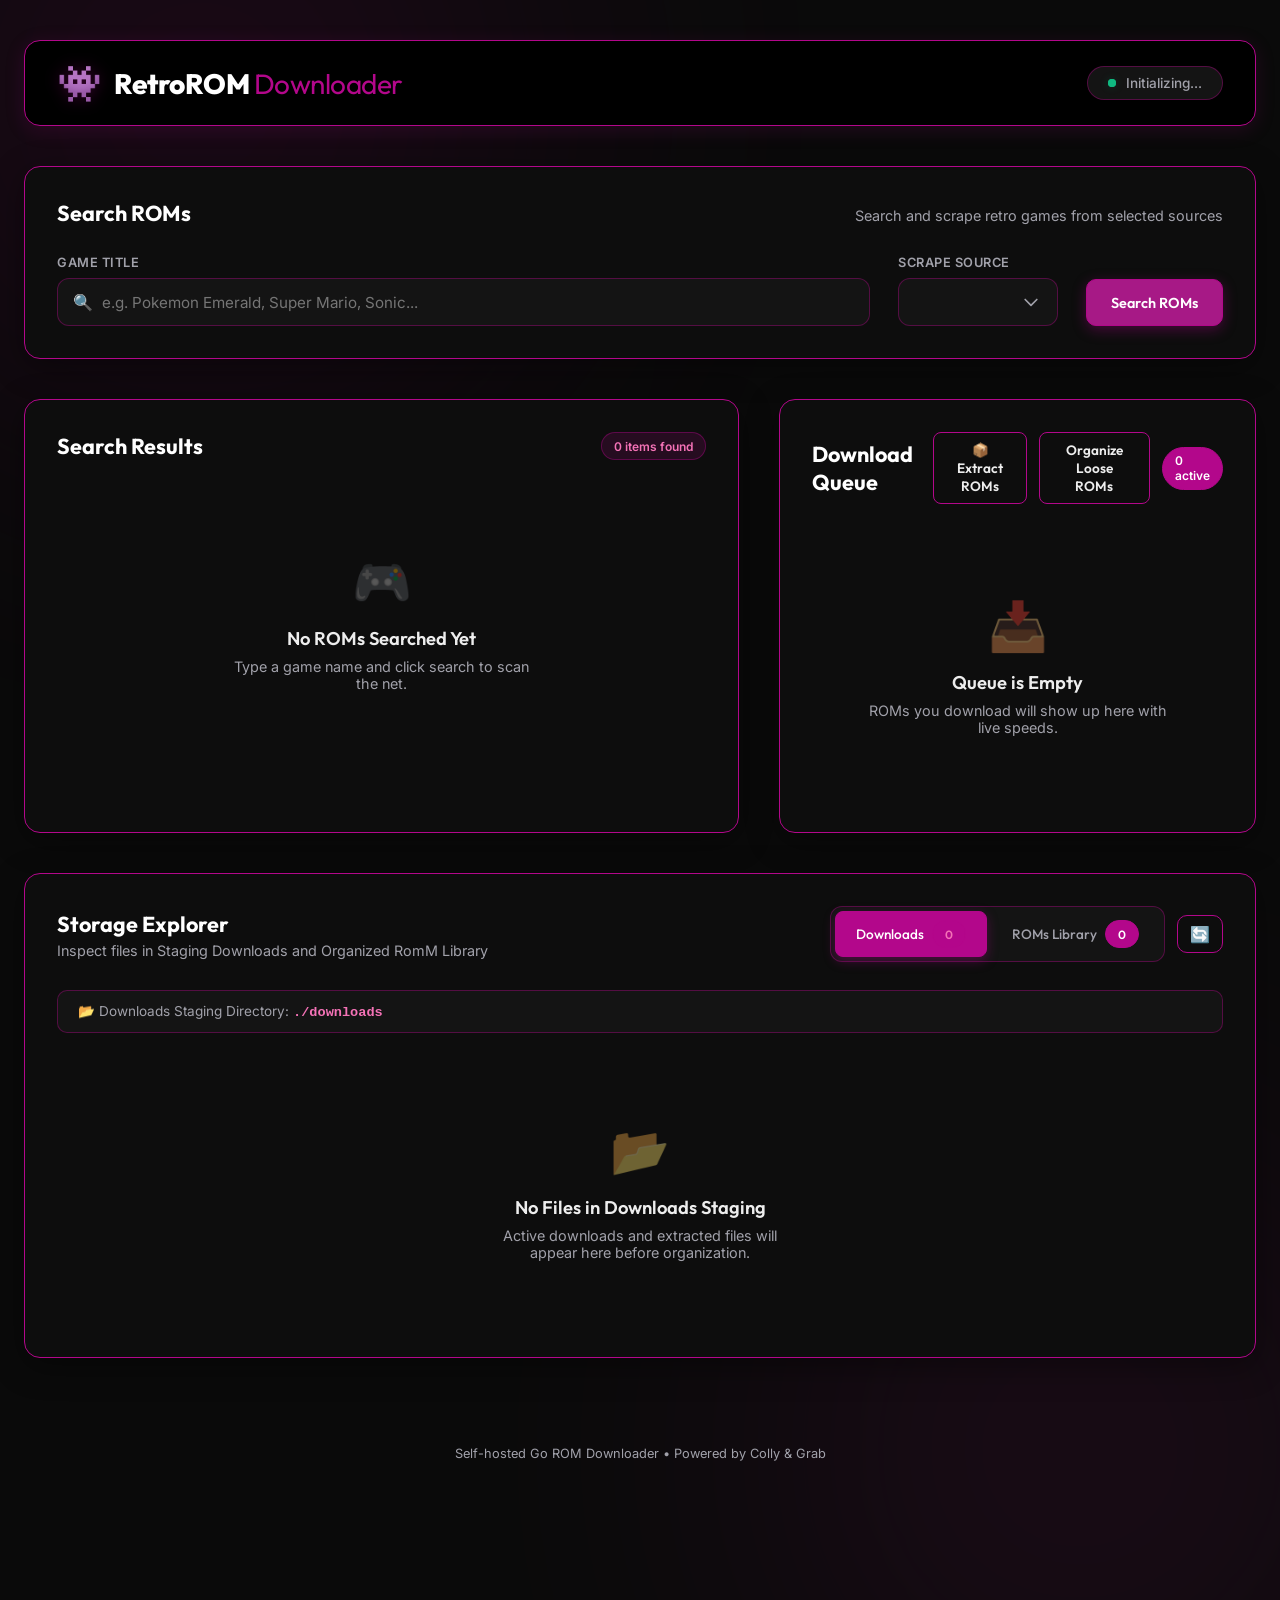
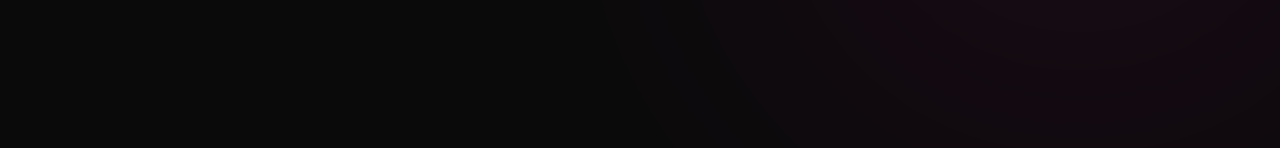
==== commit 7da0fc21: "fix file deletion method and add rom extraction process" ====
--- a/static/index.html
+++ b/static/index.html
@@ -84,6 +84,7 @@
                     <div class="card-header">
                         <h2>Download Queue</h2>
                         <div style="display: flex; align-items: center; gap: 0.75rem;">
+                            <button id="extract-roms-btn" class="btn btn-secondary btn-download-action">📦 Extract ROMs</button>
                             <button id="organize-btn" class="btn btn-secondary btn-download-action">Organize Loose ROMs</button>
                             <span class="badge badge-accent" id="active-count">0 active</span>
                         </div>
@@ -171,6 +172,7 @@
                                     <th>Platform / Path</th>
                                     <th>Size</th>
                                     <th>Modified</th>
+                                    <th style="text-align: right;">Actions</th>
                                 </tr>
                             </thead>
                             <tbody id="roms-file-list">
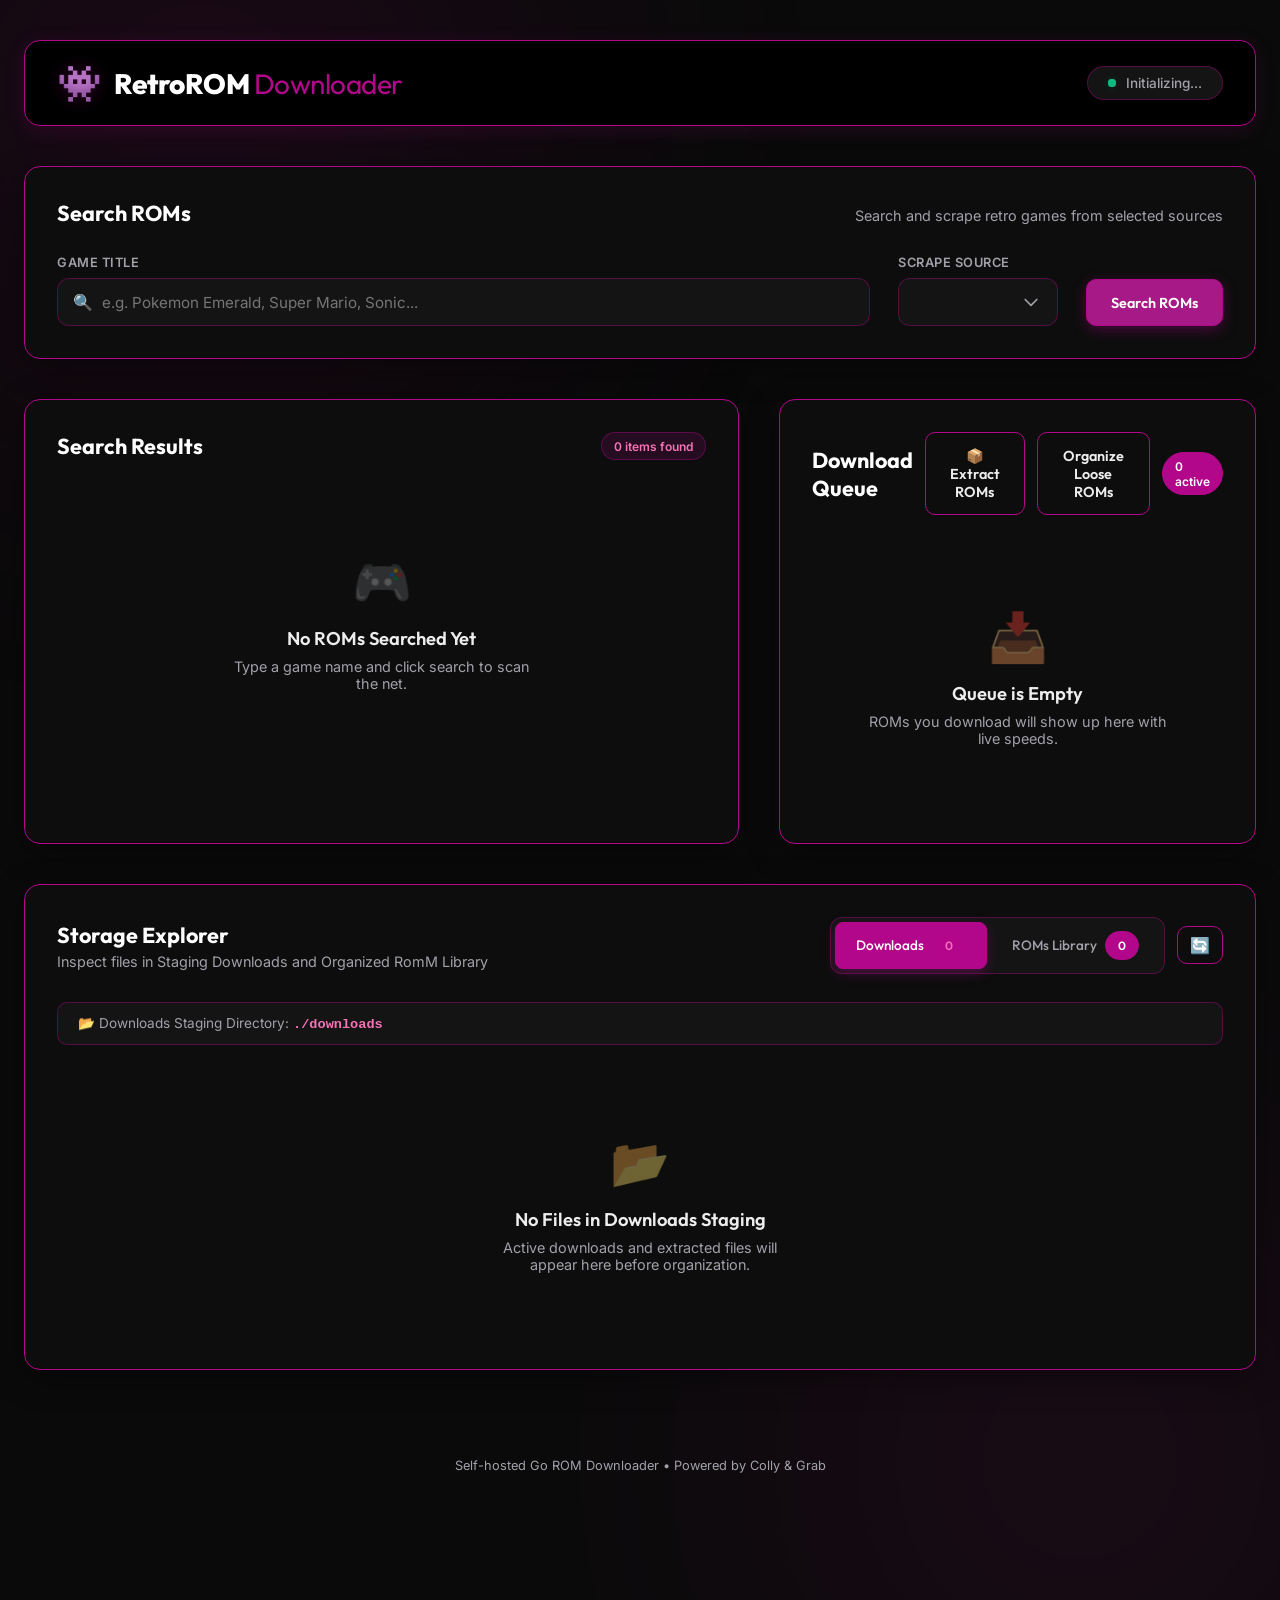
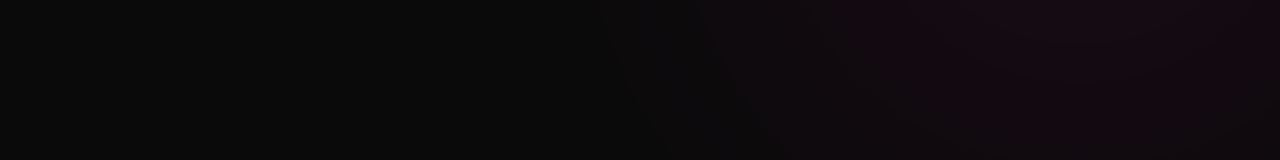
==== commit c8762925: "fix extract button event listener conflict" ====
--- a/static/index.html
+++ b/static/index.html
@@ -84,8 +84,8 @@
                     <div class="card-header">
                         <h2>Download Queue</h2>
                         <div style="display: flex; align-items: center; gap: 0.75rem;">
-                            <button id="extract-roms-btn" class="btn btn-secondary btn-download-action">📦 Extract ROMs</button>
-                            <button id="organize-btn" class="btn btn-secondary btn-download-action">Organize Loose ROMs</button>
+                            <button id="extract-roms-btn" class="btn btn-secondary">📦 Extract ROMs</button>
+                            <button id="organize-btn" class="btn btn-secondary">Organize Loose ROMs</button>
                             <span class="badge badge-accent" id="active-count">0 active</span>
                         </div>
                     </div>
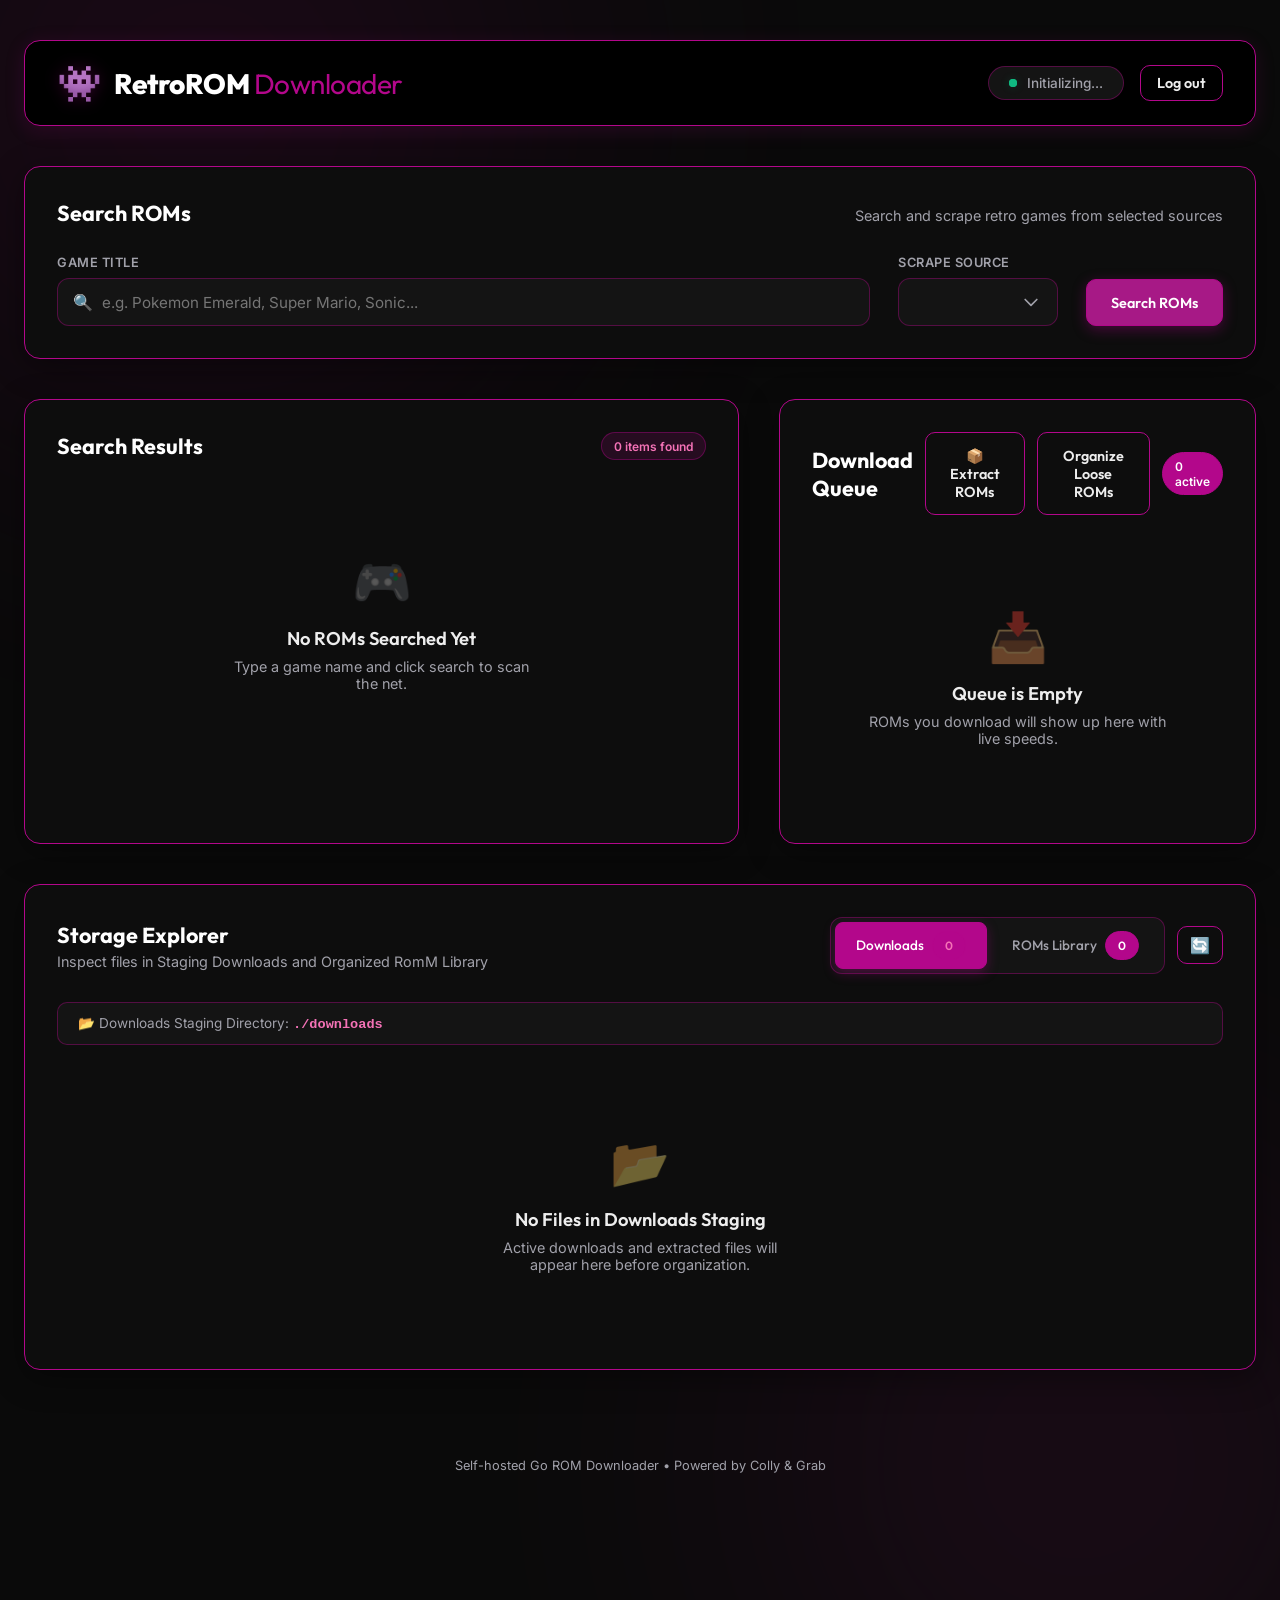
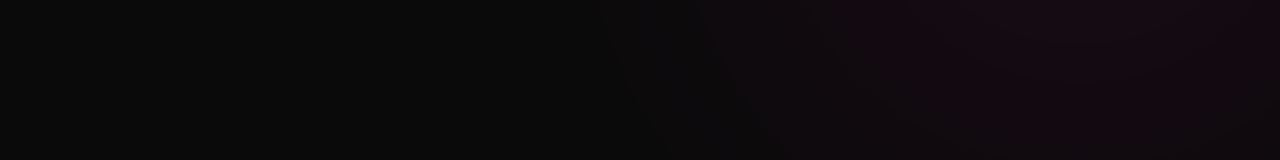
==== commit 75eb465e: "add single-user login with first-run setup" ====
--- a/static/index.html
+++ b/static/index.html
@@ -20,9 +20,12 @@
                 <span class="logo-icon">👾</span>
                 <h1>RetroROM <span>Downloader</span></h1>
             </div>
-            <div class="server-config" id="server-config">
-                <span class="pulse-indicator"></span>
-                <span class="config-text">Initializing...</span>
+            <div class="header-actions">
+                <div class="server-config" id="server-config">
+                    <span class="pulse-indicator"></span>
+                    <span class="config-text">Initializing...</span>
+                </div>
+                <button type="button" class="btn btn-secondary btn-logout" id="logout-btn">Log out</button>
             </div>
         </header>
 
--- a/static/style.css
+++ b/static/style.css
@@ -253,6 +253,7 @@
 }
 
 .search-form input[type="text"],
+.search-form input[type="password"],
 .search-form select {
     width: 100%;
     background: var(--bg-card-secondary);
@@ -279,6 +280,7 @@
 }
 
 .search-form input[type="text"]:focus,
+.search-form input[type="password"]:focus,
 .search-form select:focus {
     border-color: var(--accent);
     background: #18181b;
@@ -783,3 +785,44 @@
     text-transform: uppercase;
     margin-right: 0.5rem;
 }
+
+/* Login */
+.login-container {
+    max-width: 420px;
+    margin: 12vh auto 0;
+    padding: 0 16px;
+    display: flex;
+    flex-direction: column;
+    gap: 2rem;
+    align-items: center;
+}
+
+.login-container .card {
+    width: 100%;
+}
+
+.login-form {
+    flex-direction: column;
+    align-items: stretch;
+    gap: 1.25rem;
+}
+
+.login-form input[type="text"],
+.login-form input[type="password"] {
+    padding-left: 1rem;
+}
+
+.login-error {
+    color: var(--danger);
+    font-size: 0.9rem;
+}
+
+.header-actions {
+    display: flex;
+    align-items: center;
+    gap: 1rem;
+}
+
+.btn-logout {
+    padding: 0.5rem 1rem;
+}
